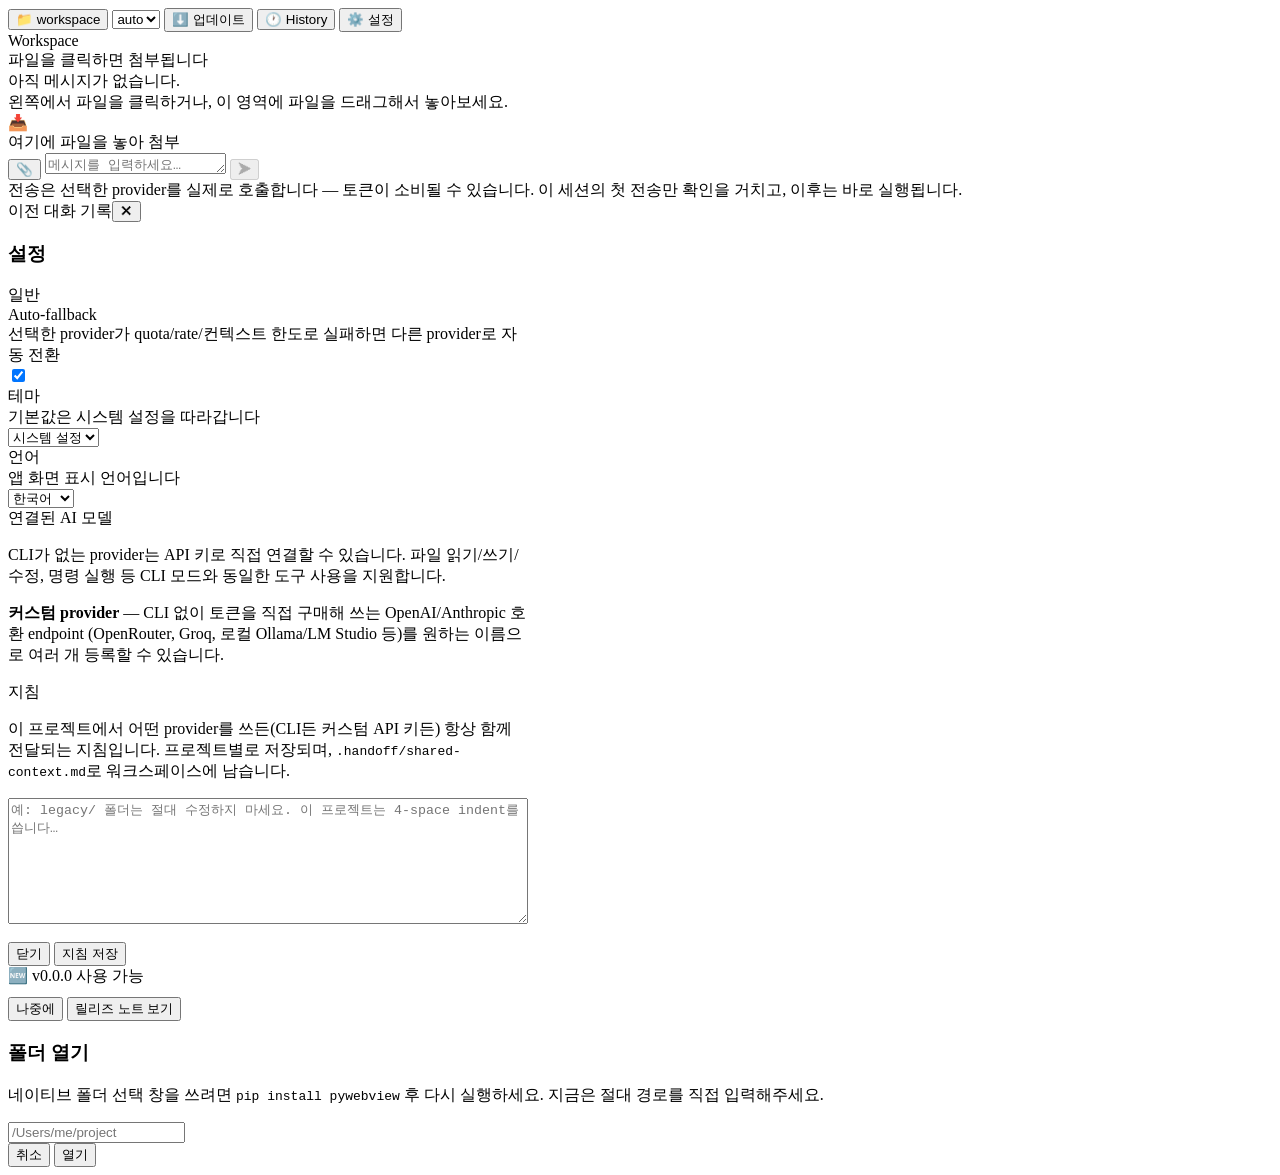
==== webui/index.html @ cfd34777 "feat: add Korean/English UI language toggle, rename shared context to 지침 Adds a full UI-chrome i18n " ====
<!doctype html>
<html lang="ko">
<head>
<meta charset="utf-8">
<meta name="viewport" content="width=device-width, initial-scale=1">
<title>Agent Handoff Bridge — Web UI (MVP)</title>
<link rel="stylesheet" href="/app.css">
<script>
  // Applies a saved manual theme choice before first paint (a flash of the
  // wrong theme, however brief, would otherwise be visible every launch) --
  // must run synchronously here, not from app.js, which only loads/executes
  // after the page has already rendered once. "system" (default) leaves no
  // attribute, so app.css's @media (prefers-color-scheme) block alone
  // decides -- matches this having no saved preference yet.
  (function () {
    try {
      var saved = localStorage.getItem("ahb-theme");
      if (saved === "light" || saved === "dark") {
        document.documentElement.setAttribute("data-theme", saved);
      }
    } catch (err) {
      // localStorage can throw (private mode, disabled storage) -- fall
      // back to the system theme silently rather than breaking the page.
    }
  })();
</script>
</head>
<body>
  <div class="app">
    <div class="titlebar">
      <button class="ws" id="open-folder-btn" type="button" data-i18n-title="titlebar.openFolder.title">
        <span>📁</span>
        <span id="workspace-label">workspace</span>
      </button>
      <select class="provider-select" id="provider-select" title="Provider">
        <option value="auto">auto</option>
      </select>
      <button class="tbtn update-btn" id="update-btn" type="button" data-i18n-title="titlebar.update.title">
        <span>⬇️</span> <span data-i18n="titlebar.update">업데이트</span>
        <span class="update-dot" id="update-dot"></span>
      </button>
      <button class="tbtn" id="history-btn" type="button" data-i18n-title="titlebar.history.title">
        <span>🕐</span> <span data-i18n="titlebar.history">History</span>
      </button>
      <button class="tbtn" id="settings-btn" type="button" data-i18n-title="titlebar.settings.title">
        <span>⚙️</span> <span data-i18n="titlebar.settings">설정</span>
      </button>
    </div>
    <div class="body">
      <div class="sidebar">
        <div class="sidebar-h">Workspace</div>
        <div class="tree" id="tree"></div>
        <div class="sidebar-footer" id="sidebar-footer" data-i18n="sidebar.footer">파일을 클릭하면 첨부됩니다</div>
      </div>
      <div class="chat-col">
        <div class="chat-thread" id="chat-thread">
          <div class="chat-empty">
            <span data-i18n="chat.empty.line1">아직 메시지가 없습니다.</span><br>
            <span data-i18n="chat.empty.line2">왼쪽에서 파일을 클릭하거나, 이 영역에 파일을 드래그해서 놓아보세요.</span>
          </div>
        </div>
        <div class="dropzone" id="dropzone">
          <span class="glyph">📥</span>
          <div data-i18n="dropzone.text">여기에 파일을 놓아 첨부</div>
        </div>
        <div class="composer">
          <div class="composer-attachments" id="composer-attachments"></div>
          <div class="composer-row">
            <button class="iconbtn" id="attach-btn" data-i18n-title="composer.attach.title" type="button">📎</button>
            <input type="file" id="file-input" multiple style="display:none">
            <textarea id="composer-input" data-i18n-placeholder="composer.placeholder.hasWorkspace" placeholder="메시지를 입력하세요…" rows="1"></textarea>
            <button class="send" id="send-btn" type="button" disabled>➤</button>
          </div>
          <div class="composer-note" data-i18n="composer.note">전송은 선택한 provider를 실제로 호출합니다 — 토큰이 소비될 수 있습니다. 이 세션의 첫 전송만 확인을 거치고, 이후는 바로 실행됩니다.</div>
        </div>
      </div>
      <div class="scrim" id="history-scrim"></div>
      <div class="history-drawer" id="history-drawer">
        <div class="hd-h"><span data-i18n="history.title">이전 대화 기록</span><button type="button" id="history-close-btn" data-i18n-title="history.close.title" title="닫기">✕</button></div>
        <div class="hd-list" id="history-list"></div>
      </div>
    </div>
  </div>
  <div class="toast" id="toast"></div>

  <div class="folder-prompt-overlay" id="settings-panel-overlay">
    <div class="folder-prompt settings-panel" id="settings-panel" style="width:520px">
      <h3 data-i18n="settings.title">설정</h3>

      <div class="settings-section">
        <div class="settings-section-title" data-i18n="settings.general">일반</div>
        <div class="settings-row">
          <div>
            <div class="label" data-i18n="settings.autoFallback.label">Auto-fallback</div>
            <div class="note" data-i18n="settings.autoFallback.note">선택한 provider가 quota/rate/컨텍스트 한도로 실패하면 다른 provider로 자동 전환</div>
          </div>
          <label class="toggle">
            <input type="checkbox" id="auto-fallback-toggle" checked>
            <span class="track"></span>
            <span class="thumb"></span>
          </label>
        </div>
        <div class="settings-row">
          <div>
            <div class="label" data-i18n="settings.theme.label">테마</div>
            <div class="note" data-i18n="settings.theme.note">기본값은 시스템 설정을 따라갑니다</div>
          </div>
          <select id="theme-select">
            <option value="system" data-i18n="settings.theme.system">시스템 설정</option>
            <option value="light" data-i18n="settings.theme.light">라이트</option>
            <option value="dark" data-i18n="settings.theme.dark">다크</option>
          </select>
        </div>
        <div class="settings-row">
          <div>
            <div class="label" data-i18n="settings.language.label">언어</div>
            <div class="note" data-i18n="settings.language.note">앱 화면 표시 언어입니다</div>
          </div>
          <select id="language-select">
            <option value="ko">한국어</option>
            <option value="en">English</option>
          </select>
        </div>
      </div>

      <div class="pp-divider"></div>

      <div class="settings-section">
        <div class="settings-section-title" data-i18n="settings.providers.title">연결된 AI 모델</div>
        <p data-i18n-html="settings.providers.intro_html">CLI가 없는 provider는 API 키로 직접 연결할 수 있습니다. 파일 읽기/쓰기/수정, 명령 실행 등
           CLI 모드와 동일한 도구 사용을 지원합니다.</p>
        <div id="provider-panel-list"></div>
        <div class="pp-divider"></div>
        <p data-i18n-html="settings.customProviders.intro_html"><b>커스텀 provider</b> — CLI 없이 토큰을 직접 구매해 쓰는 OpenAI/Anthropic 호환 endpoint
           (OpenRouter, Groq, 로컬 Ollama/LM Studio 등)를 원하는 이름으로 여러 개 등록할 수 있습니다.</p>
        <div id="custom-provider-panel-list"></div>
        <div id="custom-provider-add-form"></div>
      </div>

      <div class="pp-divider"></div>

      <div class="settings-section">
        <div class="settings-section-title" data-i18n="settings.instructions.title">지침</div>
        <p data-i18n-html="settings.instructions.intro_html">이 프로젝트에서 어떤 provider를 쓰든(CLI든 커스텀 API 키든) 항상 함께 전달되는 지침입니다.
           프로젝트별로 저장되며, <code>.handoff/shared-context.md</code>로 워크스페이스에 남습니다.</p>
        <textarea id="context-textarea" rows="8" data-i18n-placeholder="settings.instructions.placeholder" placeholder="예: legacy/ 폴더는 절대 수정하지 마세요. 이 프로젝트는 4-space indent를 씁니다…" style="width:100%;box-sizing:border-box;resize:vertical"></textarea>
      </div>

      <div class="row" style="justify-content:flex-end;margin-top:14px;gap:8px">
        <button type="button" id="settings-panel-close" data-i18n="settings.close">닫기</button>
        <button type="button" id="context-panel-save" class="primary" data-i18n="settings.instructions.save">지침 저장</button>
      </div>
    </div>
  </div>

  <div class="update-popover" id="update-popover">
    <div class="pp-title"><span>🆕</span> <span id="update-popover-version">v0.0.0 사용 가능</span></div>
    <div class="note" id="update-popover-note" style="margin-top:6px"></div>
    <div class="row" style="margin-top:10px;gap:8px;justify-content:flex-end">
      <button type="button" id="update-later-btn" data-i18n="update.later">나중에</button>
      <button type="button" id="update-release-notes-btn" class="primary" data-i18n="update.viewReleaseNotes">릴리즈 노트 보기</button>
    </div>
  </div>

  <div class="folder-prompt-overlay" id="folder-prompt-overlay">
    <div class="folder-prompt">
      <h3 data-i18n="folderPrompt.title">폴더 열기</h3>
      <p data-i18n-html="folderPrompt.note_html">네이티브 폴더 선택 창을 쓰려면 <code>pip install pywebview</code> 후 다시 실행하세요.
         지금은 절대 경로를 직접 입력해주세요.</p>
      <input type="text" id="folder-prompt-input" placeholder="/Users/me/project">
      <div class="row">
        <button type="button" id="folder-prompt-cancel" data-i18n="folderPrompt.cancel">취소</button>
        <button type="button" id="folder-prompt-confirm" class="primary" data-i18n="folderPrompt.open">열기</button>
      </div>
    </div>
  </div>

  <script src="/i18n.js"></script>
  <script src="/app.js"></script>
</body>
</html>
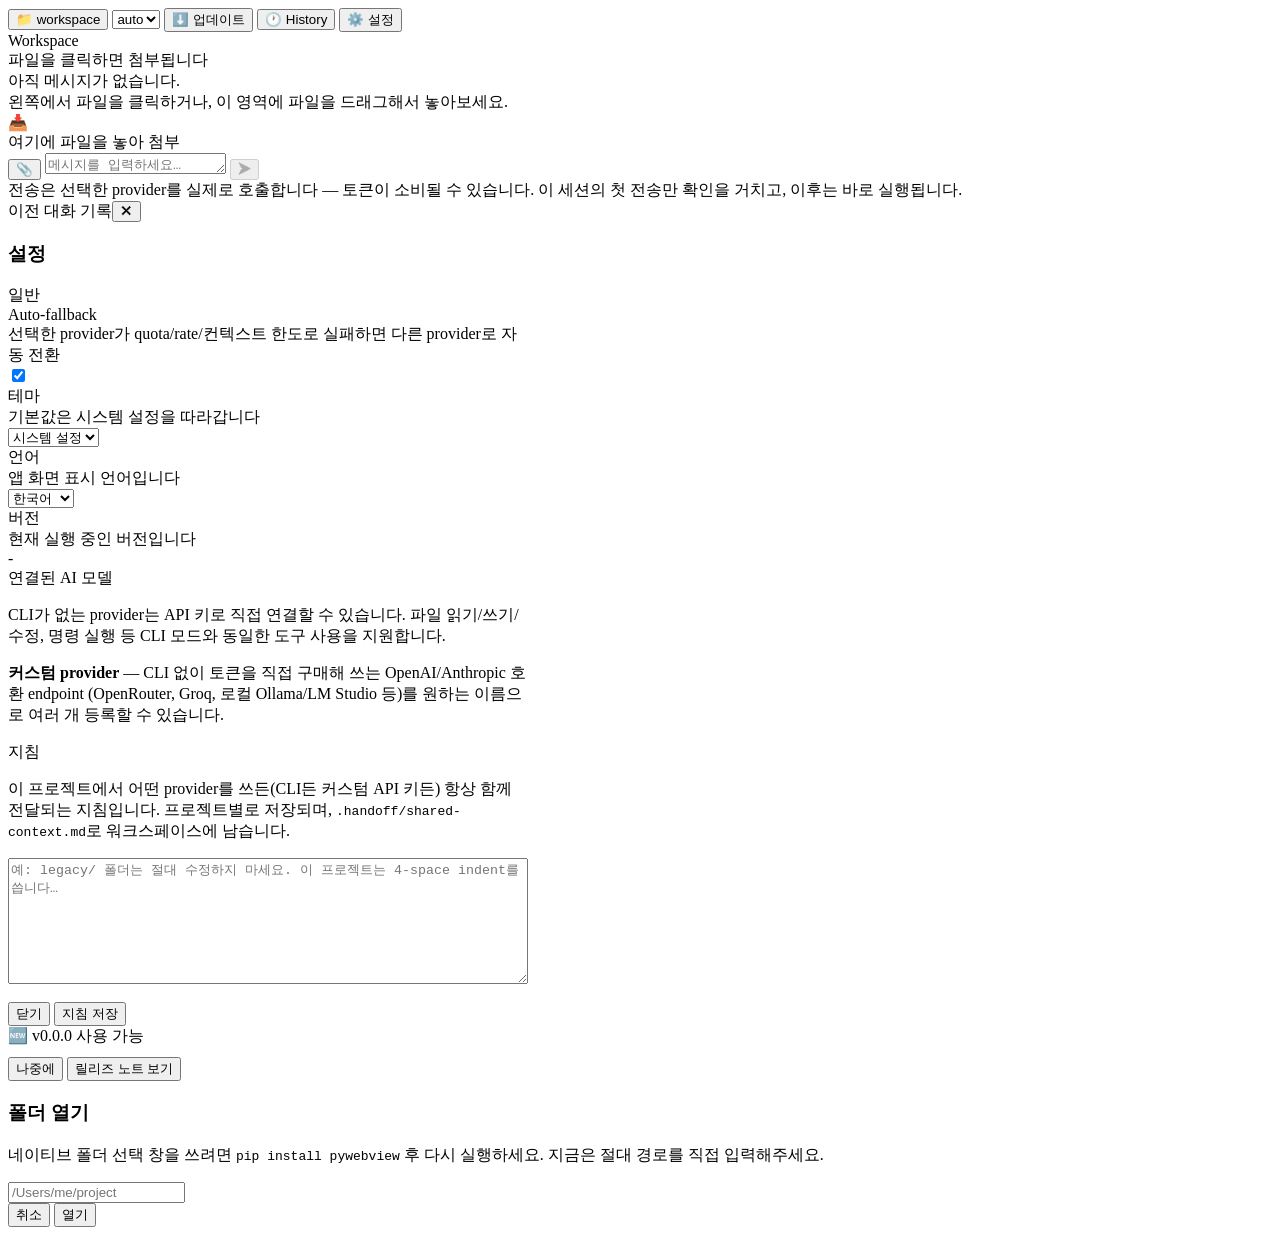
==== commit 84503175: "feat: show the running app version in the Settings panel Adds a "version" field to GET /api/info (ba" ====
--- a/webui/index.html
+++ b/webui/index.html
@@ -121,6 +121,13 @@
             <option value="en">English</option>
           </select>
         </div>
+        <div class="settings-row">
+          <div>
+            <div class="label" data-i18n="settings.version.label">버전</div>
+            <div class="note" data-i18n="settings.version.note">현재 실행 중인 버전입니다</div>
+          </div>
+          <div class="settings-version-value" id="settings-version-value">-</div>
+        </div>
       </div>
 
       <div class="pp-divider"></div>
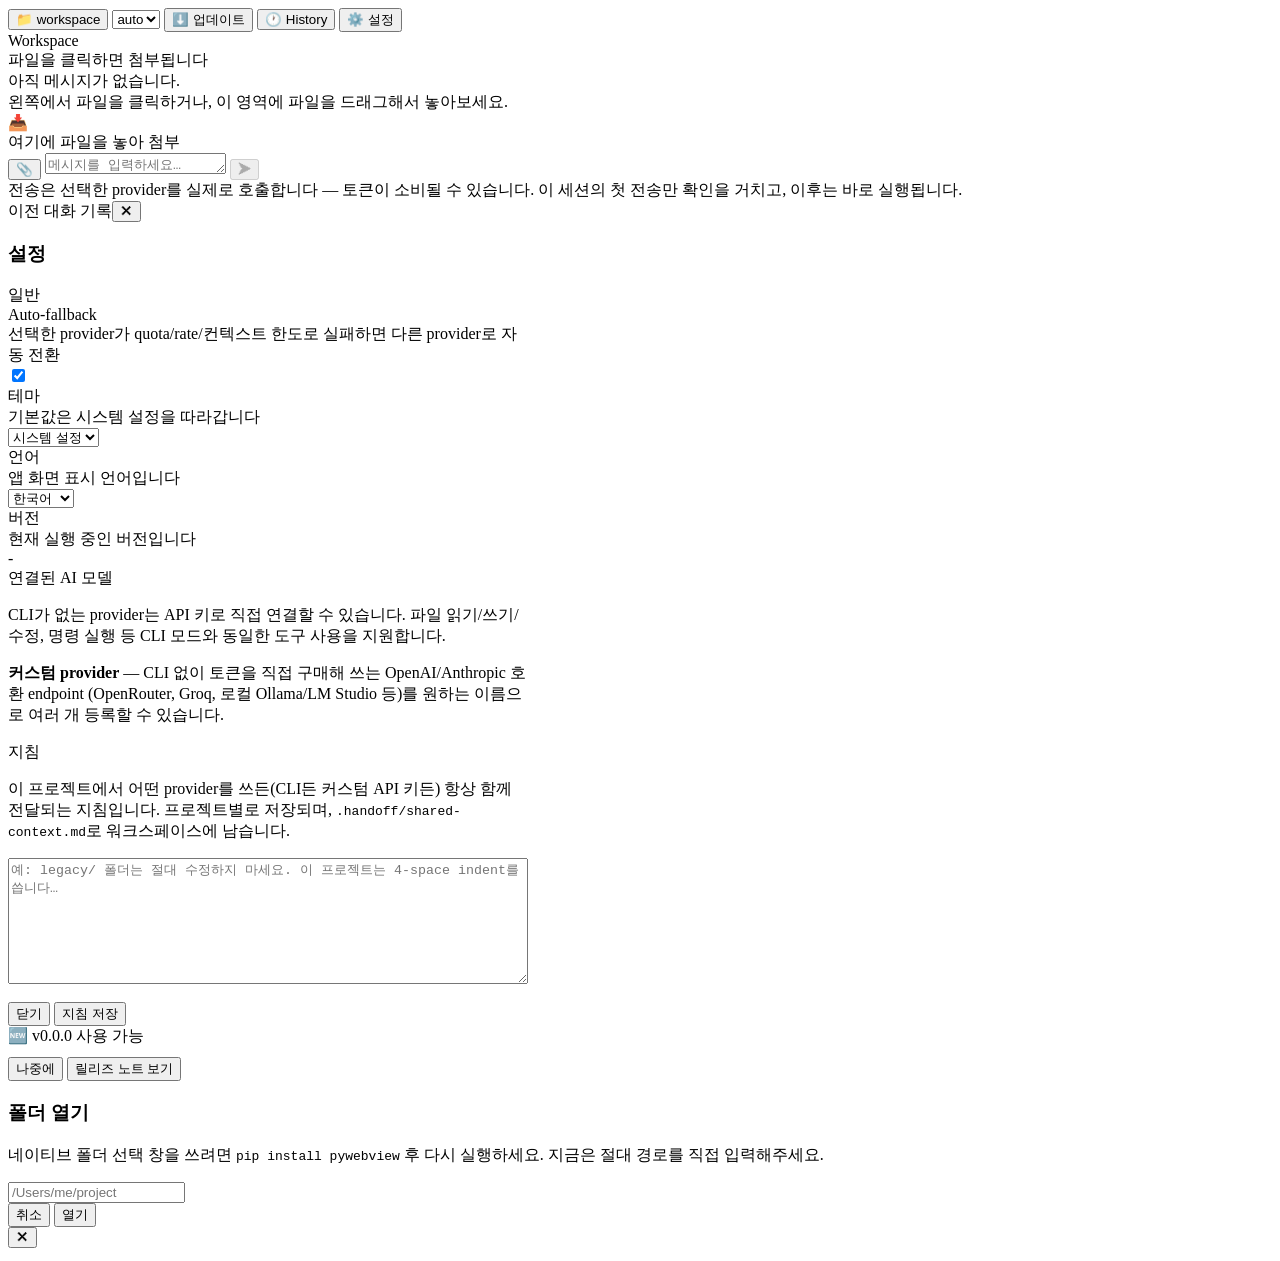
==== commit 7f025af3: "feat: view a workspace file's content without attaching it The file tree's only interaction was clic" ====
--- a/webui/index.html
+++ b/webui/index.html
@@ -35,6 +35,9 @@
       <select class="provider-select" id="provider-select" title="Provider">
         <option value="auto">auto</option>
       </select>
+      <input type="text" class="model-override-input" id="model-override-input" list="model-override-datalist" hidden data-i18n-placeholder="titlebar.modelOverride.placeholder" placeholder="모델">
+      <datalist id="model-override-datalist"></datalist>
+
       <button class="tbtn update-btn" id="update-btn" type="button" data-i18n-title="titlebar.update.title">
         <span>⬇️</span> <span data-i18n="titlebar.update">업데이트</span>
         <span class="update-dot" id="update-dot"></span>
@@ -46,6 +49,7 @@
         <span>⚙️</span> <span data-i18n="titlebar.settings">설정</span>
       </button>
     </div>
+    <div class="tab-bar" id="tab-bar"></div>
     <div class="body">
       <div class="sidebar">
         <div class="sidebar-h">Workspace</div>
@@ -182,6 +186,17 @@
     </div>
   </div>
 
+  <div class="folder-prompt-overlay" id="file-preview-overlay">
+    <div class="folder-prompt file-preview">
+      <div class="file-preview-header">
+        <span class="file-preview-name" id="file-preview-name"></span>
+        <button type="button" id="file-preview-close" data-i18n-title="filePreview.close.title" title="닫기">✕</button>
+      </div>
+      <div class="file-preview-note" id="file-preview-note" hidden></div>
+      <pre class="file-preview-content" id="file-preview-content"></pre>
+    </div>
+  </div>
+
   <script src="/i18n.js"></script>
   <script src="/app.js"></script>
 </body>
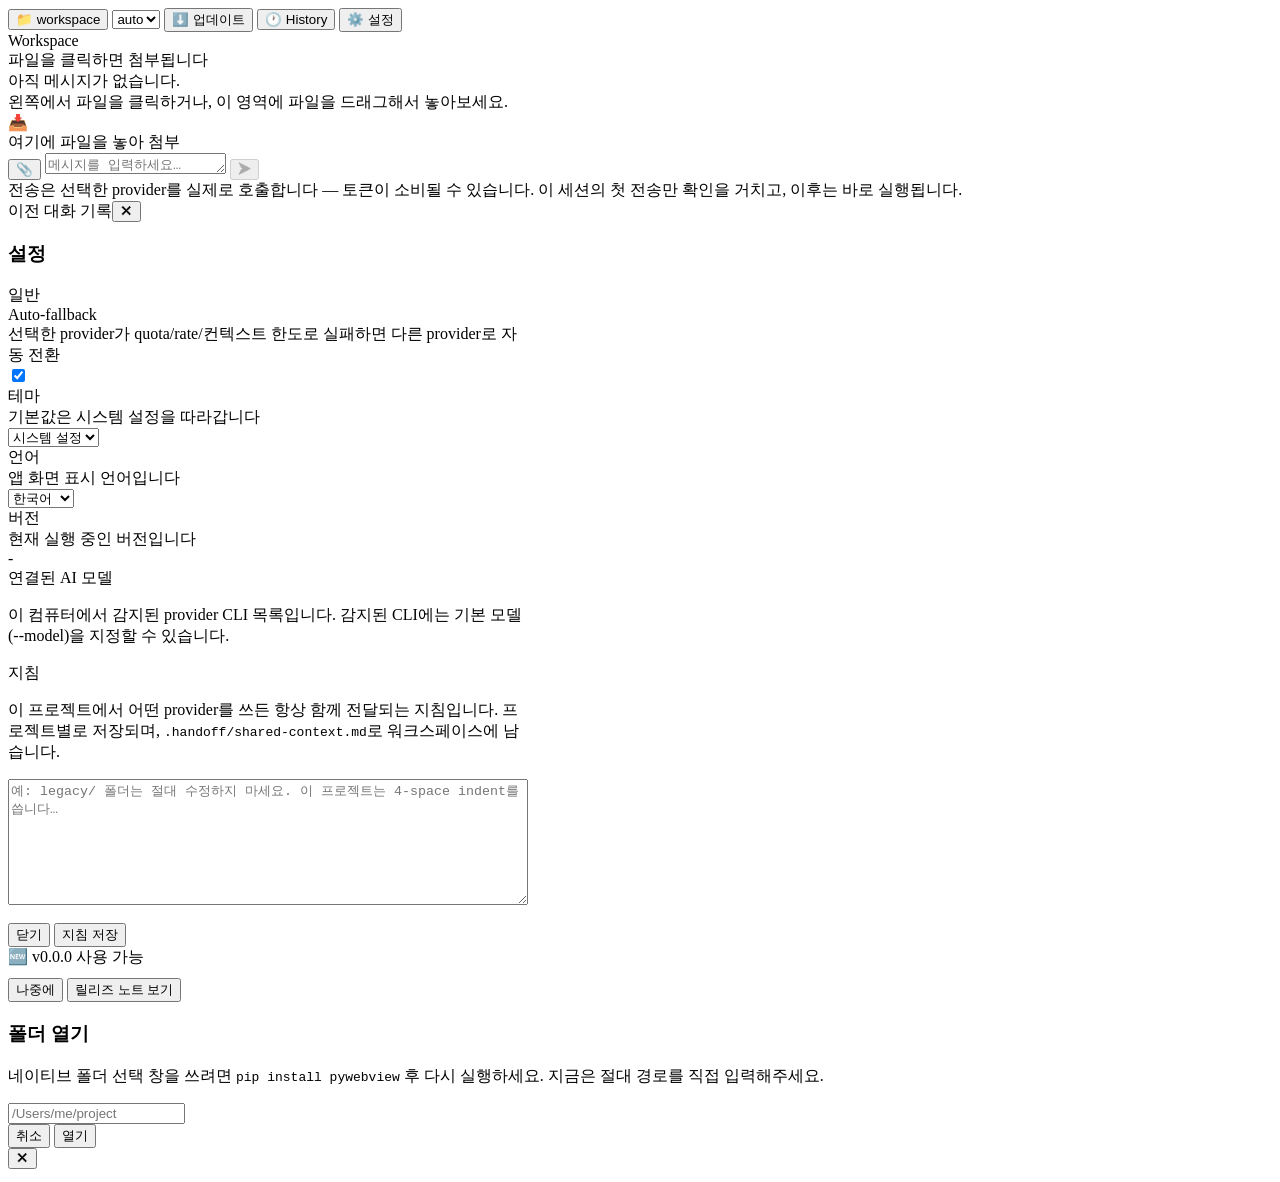
==== commit 69923aee: "refactor: remove API-key mode and custom providers (DEC-29) The bridge hands work between subscripti" ====
--- a/webui/index.html
+++ b/webui/index.html
@@ -138,21 +138,15 @@
 
       <div class="settings-section">
         <div class="settings-section-title" data-i18n="settings.providers.title">연결된 AI 모델</div>
-        <p data-i18n-html="settings.providers.intro_html">CLI가 없는 provider는 API 키로 직접 연결할 수 있습니다. 파일 읽기/쓰기/수정, 명령 실행 등
-           CLI 모드와 동일한 도구 사용을 지원합니다.</p>
+        <p data-i18n-html="settings.providers.intro_html">이 컴퓨터에서 감지된 provider CLI 목록입니다. 감지된 CLI에는 기본 모델(--model)을 지정할 수 있습니다.</p>
         <div id="provider-panel-list"></div>
-        <div class="pp-divider"></div>
-        <p data-i18n-html="settings.customProviders.intro_html"><b>커스텀 provider</b> — CLI 없이 토큰을 직접 구매해 쓰는 OpenAI/Anthropic 호환 endpoint
-           (OpenRouter, Groq, 로컬 Ollama/LM Studio 등)를 원하는 이름으로 여러 개 등록할 수 있습니다.</p>
-        <div id="custom-provider-panel-list"></div>
-        <div id="custom-provider-add-form"></div>
       </div>
 
       <div class="pp-divider"></div>
 
       <div class="settings-section">
         <div class="settings-section-title" data-i18n="settings.instructions.title">지침</div>
-        <p data-i18n-html="settings.instructions.intro_html">이 프로젝트에서 어떤 provider를 쓰든(CLI든 커스텀 API 키든) 항상 함께 전달되는 지침입니다.
+        <p data-i18n-html="settings.instructions.intro_html">이 프로젝트에서 어떤 provider를 쓰든 항상 함께 전달되는 지침입니다.
            프로젝트별로 저장되며, <code>.handoff/shared-context.md</code>로 워크스페이스에 남습니다.</p>
         <textarea id="context-textarea" rows="8" data-i18n-placeholder="settings.instructions.placeholder" placeholder="예: legacy/ 폴더는 절대 수정하지 마세요. 이 프로젝트는 4-space indent를 씁니다…" style="width:100%;box-sizing:border-box;resize:vertical"></textarea>
       </div>
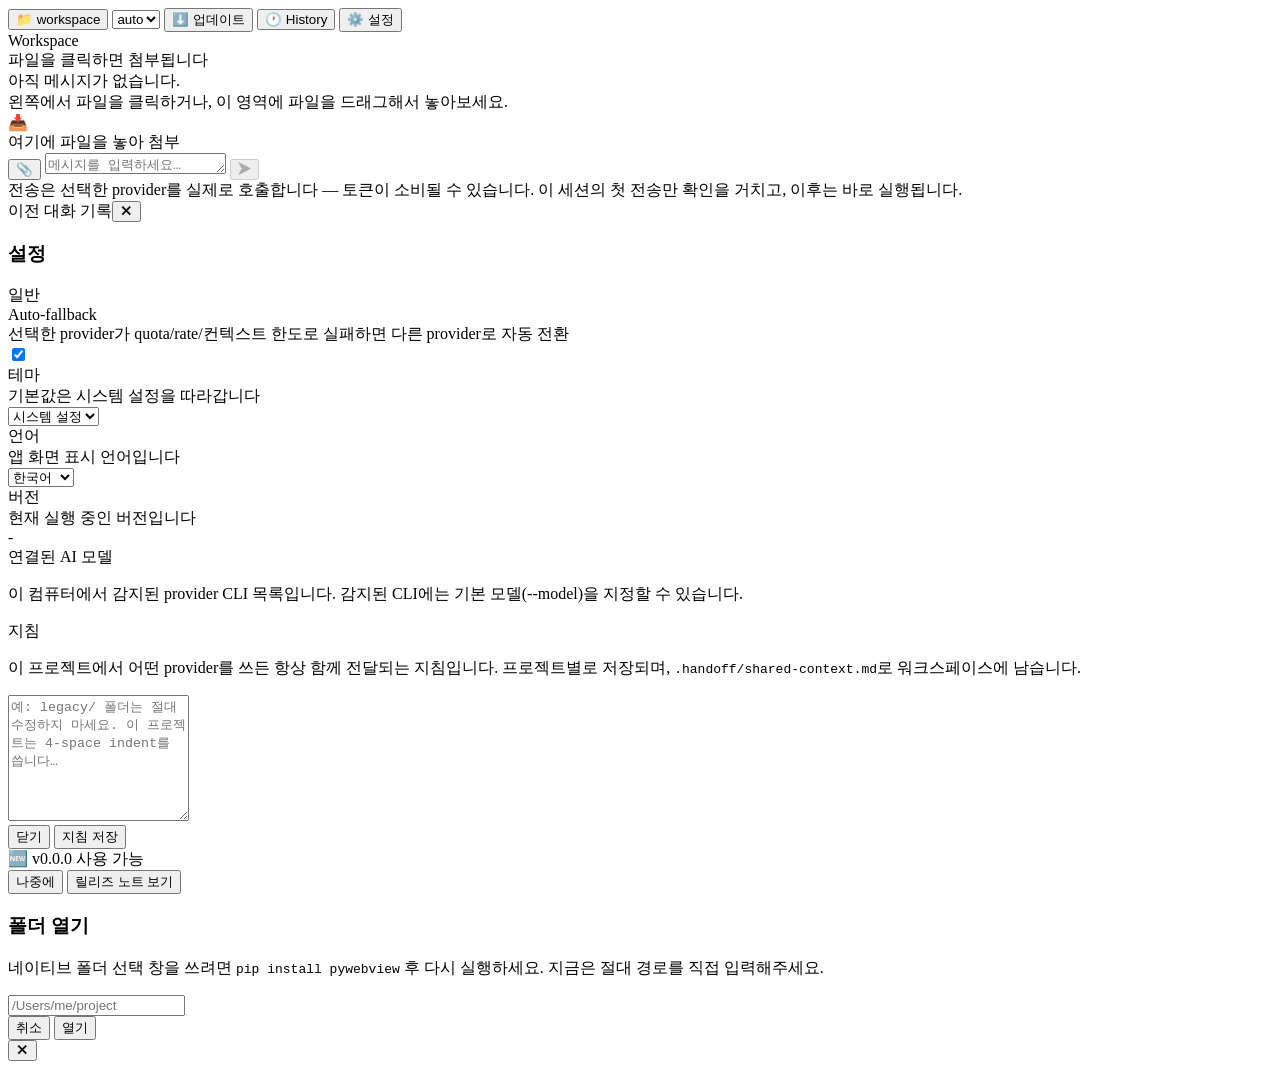
==== commit 4327ebe8: "feat: strict CSP, real-binary smoke test, portable Rust test; fix Windows test encoding Review follo" ====
--- a/webui/index.html
+++ b/webui/index.html
@@ -5,25 +5,7 @@
 <meta name="viewport" content="width=device-width, initial-scale=1">
 <title>Agent Handoff Bridge — Web UI (MVP)</title>
 <link rel="stylesheet" href="/app.css">
-<script>
-  // Applies a saved manual theme choice before first paint (a flash of the
-  // wrong theme, however brief, would otherwise be visible every launch) --
-  // must run synchronously here, not from app.js, which only loads/executes
-  // after the page has already rendered once. "system" (default) leaves no
-  // attribute, so app.css's @media (prefers-color-scheme) block alone
-  // decides -- matches this having no saved preference yet.
-  (function () {
-    try {
-      var saved = localStorage.getItem("ahb-theme");
-      if (saved === "light" || saved === "dark") {
-        document.documentElement.setAttribute("data-theme", saved);
-      }
-    } catch (err) {
-      // localStorage can throw (private mode, disabled storage) -- fall
-      // back to the system theme silently rather than breaking the page.
-    }
-  })();
-</script>
+<script src="/theme-init.js"></script>
 </head>
 <body>
   <div class="app">
@@ -71,7 +53,7 @@
           <div class="composer-attachments" id="composer-attachments"></div>
           <div class="composer-row">
             <button class="iconbtn" id="attach-btn" data-i18n-title="composer.attach.title" type="button">📎</button>
-            <input type="file" id="file-input" multiple style="display:none">
+            <input type="file" id="file-input" multiple hidden>
             <textarea id="composer-input" data-i18n-placeholder="composer.placeholder.hasWorkspace" placeholder="메시지를 입력하세요…" rows="1"></textarea>
             <button class="send" id="send-btn" type="button" disabled>➤</button>
           </div>
@@ -88,7 +70,7 @@
   <div class="toast" id="toast"></div>
 
   <div class="folder-prompt-overlay" id="settings-panel-overlay">
-    <div class="folder-prompt settings-panel" id="settings-panel" style="width:520px">
+    <div class="folder-prompt settings-panel" id="settings-panel">
       <h3 data-i18n="settings.title">설정</h3>
 
       <div class="settings-section">
@@ -148,10 +130,10 @@
         <div class="settings-section-title" data-i18n="settings.instructions.title">지침</div>
         <p data-i18n-html="settings.instructions.intro_html">이 프로젝트에서 어떤 provider를 쓰든 항상 함께 전달되는 지침입니다.
            프로젝트별로 저장되며, <code>.handoff/shared-context.md</code>로 워크스페이스에 남습니다.</p>
-        <textarea id="context-textarea" rows="8" data-i18n-placeholder="settings.instructions.placeholder" placeholder="예: legacy/ 폴더는 절대 수정하지 마세요. 이 프로젝트는 4-space indent를 씁니다…" style="width:100%;box-sizing:border-box;resize:vertical"></textarea>
+        <textarea id="context-textarea" rows="8" data-i18n-placeholder="settings.instructions.placeholder" placeholder="예: legacy/ 폴더는 절대 수정하지 마세요. 이 프로젝트는 4-space indent를 씁니다…"></textarea>
       </div>
 
-      <div class="row" style="justify-content:flex-end;margin-top:14px;gap:8px">
+      <div class="row" id="settings-panel-actions">
         <button type="button" id="settings-panel-close" data-i18n="settings.close">닫기</button>
         <button type="button" id="context-panel-save" class="primary" data-i18n="settings.instructions.save">지침 저장</button>
       </div>
@@ -160,8 +142,8 @@
 
   <div class="update-popover" id="update-popover">
     <div class="pp-title"><span>🆕</span> <span id="update-popover-version">v0.0.0 사용 가능</span></div>
-    <div class="note" id="update-popover-note" style="margin-top:6px"></div>
-    <div class="row" style="margin-top:10px;gap:8px;justify-content:flex-end">
+    <div class="note" id="update-popover-note"></div>
+    <div class="row" id="update-popover-actions">
       <button type="button" id="update-later-btn" data-i18n="update.later">나중에</button>
       <button type="button" id="update-release-notes-btn" class="primary" data-i18n="update.viewReleaseNotes">릴리즈 노트 보기</button>
     </div>
